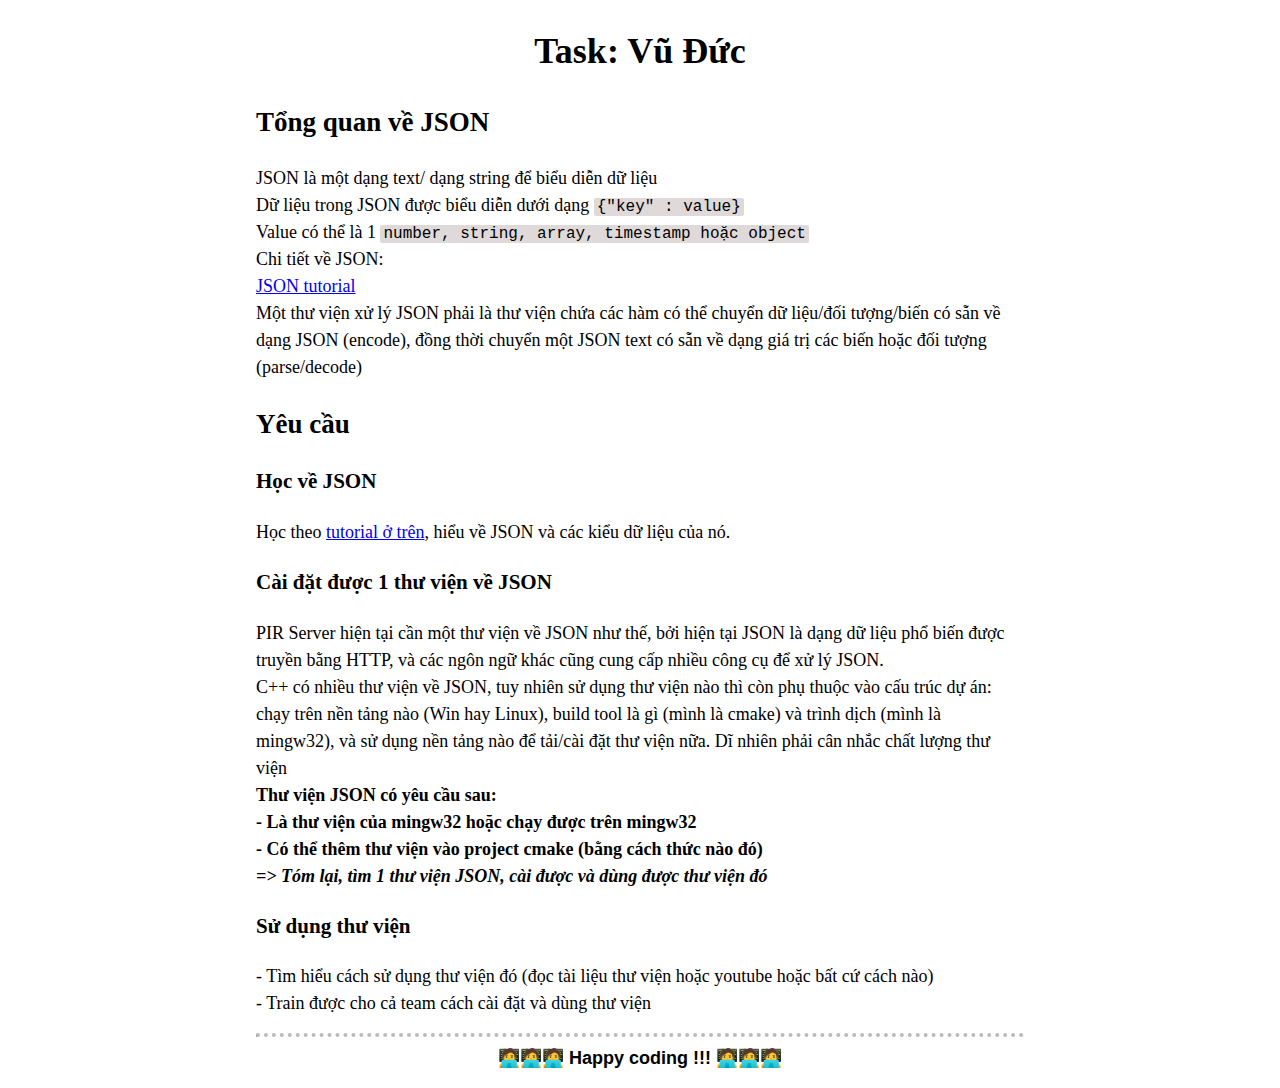
==== duc/index.html @ e73e4a88 "task for Đức 🐾🐾" ====
<!DOCTYPE html>
<html lang="en">
  <head>
    <meta charset="UTF-8" />
    <meta name="viewport" content="width=device-width, initial-scale=1.0" />

    <title>Document</title>
    <link rel="stylesheet" href="../default.css" />

    <link rel="stylesheet" href="../prism/prism.css" />
    <style>
        img {
            width: 100%;
        }
    </style>
  </head>

  <body>
    <span>
      <div class="index"></div>
      <div class="content">
        <h1>Task: Vũ Đức</h1>

        <div class="abstract">
            <h2>Tổng quan về JSON</h2>
            <p>
                JSON là một dạng text/ dạng string để biểu diễn dữ liệu 
                <br> Dữ liệu trong JSON được biểu diễn dưới dạng <code>{"key" : value}</code> 
                <br> Value có thể là 1 <code>number, string, array, timestamp hoặc object </code>
                <br> Chi tiết về JSON:
                <br><a href="https://www.w3schools.com/js/js_json_intro.asp">JSON tutorial</a>
                <br>Một thư viện xử lý JSON phải là thư viện chứa các hàm có thể chuyển dữ liệu/đối tượng/biến có sẵn 
                về dạng JSON (encode), đồng thời chuyển một JSON text có sẵn về dạng giá trị các biến hoặc đối tượng (parse/decode)

            </p>
        </div>
        <h2> Yêu cầu</h2>
        <div class="task1">
            <h3>Học về JSON</h3>
            Học theo <a href="https://www.w3schools.com/js/js_json_intro.asp">tutorial ở trên</a>, hiểu về JSON và
            các kiểu dữ liệu của nó. 
        </div>
        <div class="task2">
            <h3>Cài đặt được 1 thư viện về JSON</h3>
            PIR Server hiện tại cần một thư viện về JSON như thế, bởi hiện tại JSON là dạng dữ liệu phổ biến được truyền 
            bằng HTTP, và các ngôn ngữ khác cũng cung cấp nhiều công cụ để xử lý JSON.
            <br> C++ có nhiều thư viện về JSON, tuy nhiên sử dụng thư viện nào thì còn phụ thuộc vào 
            cấu trúc dự án: chạy trên nền tảng nào (Win hay Linux), build tool là gì (mình là cmake) và trình dịch (mình là mingw32),
            và sử dụng nền tảng nào để tải/cài đặt thư viện nữa. Dĩ nhiên phải cân nhắc chất lượng thư viện 
            <br> <b>Thư viện JSON có yêu cầu sau:</b>
            <br><b>- Là thư viện của mingw32 hoặc chạy được trên mingw32</b>
            <br><b>- Có thể thêm thư viện vào project cmake (bằng cách thức nào đó) </b>
            <br><b><i>=> Tóm lại, tìm 1 thư viện JSON, cài được và dùng được thư viện đó</i></b>
        </div>
        <div class="task3">
            <h3>Sử dụng thư viện</h3>
            - Tìm hiểu cách sử dụng thư viện đó (đọc tài liệu thư viện hoặc youtube hoặc bất cứ cách nào)
            <br>- Train được cho cả team cách cài đặt và dùng thư viện
        </div>
      
        
      </div>
    </span>

    <div class="footer">
        <hr>
        🧑‍💻🧑‍💻🧑‍💻 Happy coding !!! 🧑‍💻🧑‍💻🧑‍💻
    </div>
    <script src="../prism/prism.js"></script>
  </body>
</html>
---- default.css ----
body {
    margin: 0;
    /* width: 100%; */
    padding: 0;
    font-size: large;
    line-height: 1.5;
}

h1 {
    text-align: center;
}

code {
    background-color: #dfd9d9;
    padding: 0 3px 0;
    border-radius: 2px;
}

.content {
    padding: 0 20% 0;
    width: 60%;
}

.code {
    /* margin: 1rem; */
    width: 100%;
    align-items: center;
    background-color: #dfd9d9;
    padding: 1rem ;
    border-radius: 0.3rem;
    font-family: Consolas, "Helvetica Neue", Helvetica, sans-serif;
}

.footer {
    padding: 0 20% 0;
    align-content: center;
    width: 60%;
    text-align: center;
    font-family: Consolas, "Helvetica Neue", Helvetica, sans-serif;
    font-weight: bolder;
    margin: 1rem auto 1rem;
}

.footer hr {
    border-top: 4px dotted #bbb;
    margin: 0 auto 0.5rem;
    border-bottom: none;
  /* border-radius: 5px; */
}

@media screen and (max-width: 600px) {
    .content {
    padding:0 ;
    width: 100%;
}
}
---- prism/prism.css ----
/* PrismJS 1.29.0
https://prismjs.com/download.html#themes=prism&languages=markup+css+clike+javascript */
code[class*=language-],
pre[class*=language-] {
    color: #000;
    background: 0 0;
    text-shadow: 0 1px #fff;
    font-family: Consolas, Monaco, 'Andale Mono', 'Ubuntu Mono', monospace;
    font-size: 1em;
    text-align: left;
    white-space: pre;
    word-spacing: normal;
    word-break: normal;
    word-wrap: normal;
    line-height: 1.5;
    -moz-tab-size: 4;
    -o-tab-size: 4;
    tab-size: 4;
    -webkit-hyphens: none;
    -moz-hyphens: none;
    -ms-hyphens: none;
    hyphens: none
}

code[class*=language-] ::-moz-selection,
code[class*=language-]::-moz-selection,
pre[class*=language-] ::-moz-selection,
pre[class*=language-]::-moz-selection {
    text-shadow: none;
    background: #b3d4fc
}

code[class*=language-] ::selection,
code[class*=language-]::selection,
pre[class*=language-] ::selection,
pre[class*=language-]::selection {
    text-shadow: none;
    background: #b3d4fc
}

@media print {

    code[class*=language-],
    pre[class*=language-] {
        text-shadow: none
    }
}

pre[class*=language-] {
    padding: 1em;
    margin: .5em 0;
    overflow: auto
}

:not(pre)>code[class*=language-],
pre[class*=language-] {
    background: #f5f2f0
}

:not(pre)>code[class*=language-] {
    padding: .1em;
    border-radius: .3em;
    white-space: normal
}

.token.cdata,
.token.comment,
.token.doctype,
.token.prolog {
    color: #708090
}

.token.punctuation {
    color: #999
}

.token.namespace {
    opacity: .7
}

.token.boolean,
.token.constant,
.token.deleted,
.token.number,
.token.property,
.token.symbol,
.token.tag {
    color: #905
}

.token.attr-name,
.token.builtin,
.token.char,
.token.inserted,
.token.selector,
.token.string {
    color: #690
}

.language-css .token.string,
.style .token.string,
.token.entity,
.token.operator,
.token.url {
    color: #9a6e3a;
    background: hsla(0, 0%, 100%, .5)
}

.token.atrule,
.token.attr-value,
.token.keyword {
    color: #07a
}

.token.class-name,
.token.function {
    color: #dd4a68
}

.token.important,
.token.regex,
.token.variable {
    color: #e90
}

.token.bold,
.token.important {
    font-weight: 700
}

.token.italic {
    font-style: italic
}

.token.entity {
    cursor: help
}
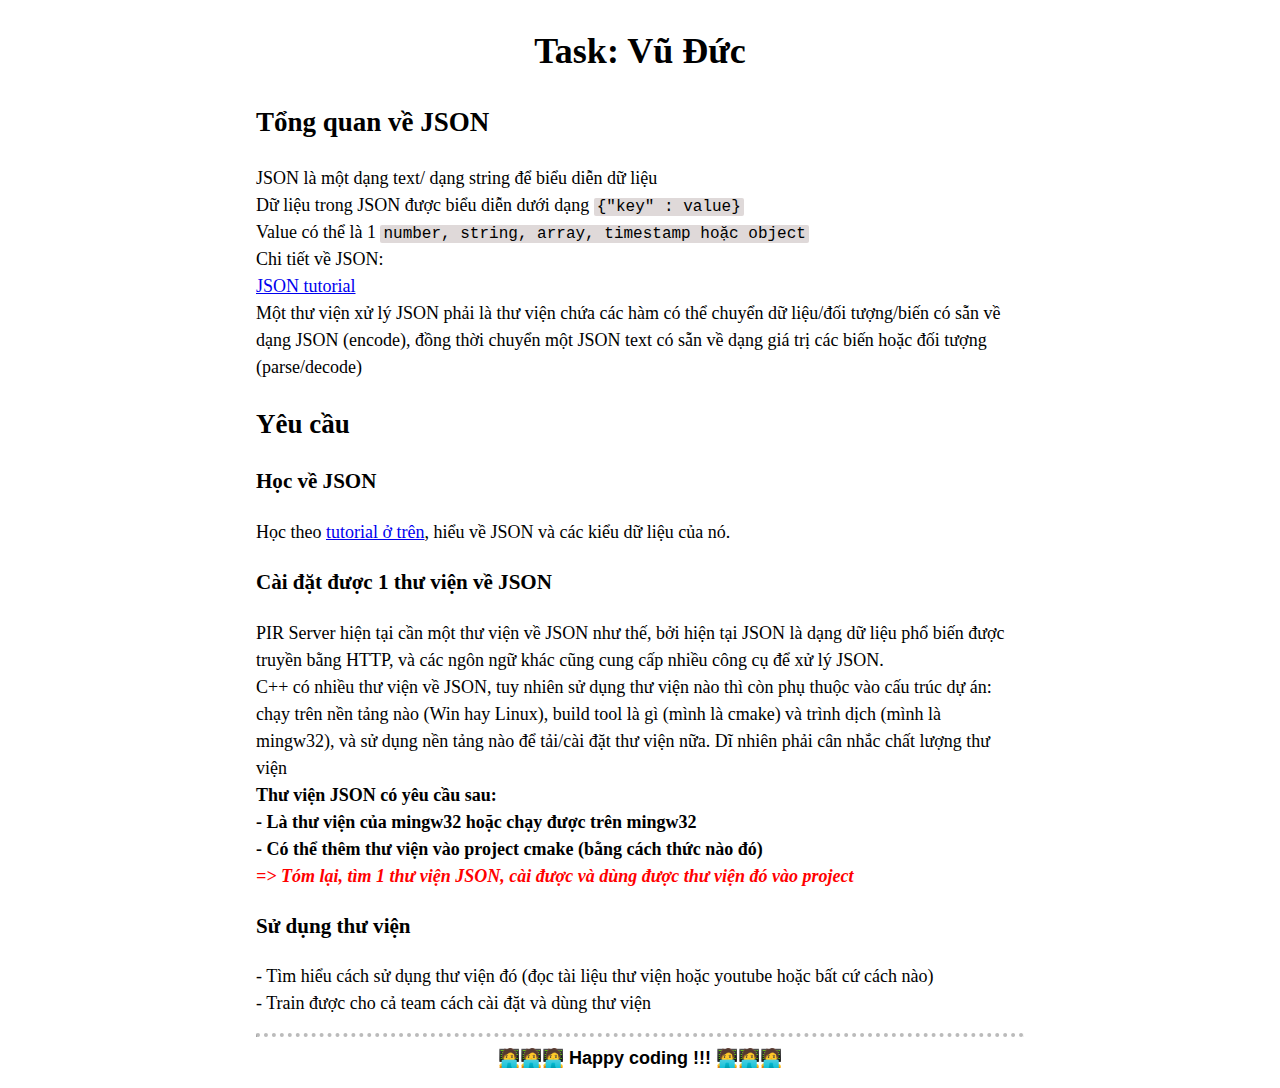
==== commit c6a6e555: "add color" ====
--- a/duc/index.html
+++ b/duc/index.html
@@ -50,7 +50,7 @@
             <br> <b>Thư viện JSON có yêu cầu sau:</b>
             <br><b>- Là thư viện của mingw32 hoặc chạy được trên mingw32</b>
             <br><b>- Có thể thêm thư viện vào project cmake (bằng cách thức nào đó) </b>
-            <br><b><i>=> Tóm lại, tìm 1 thư viện JSON, cài được và dùng được thư viện đó</i></b>
+            <br><b style="color:red"><i>=> Tóm lại, tìm 1 thư viện JSON, cài được và dùng được thư viện đó vào project</i></b>
         </div>
         <div class="task3">
             <h3>Sử dụng thư viện</h3>
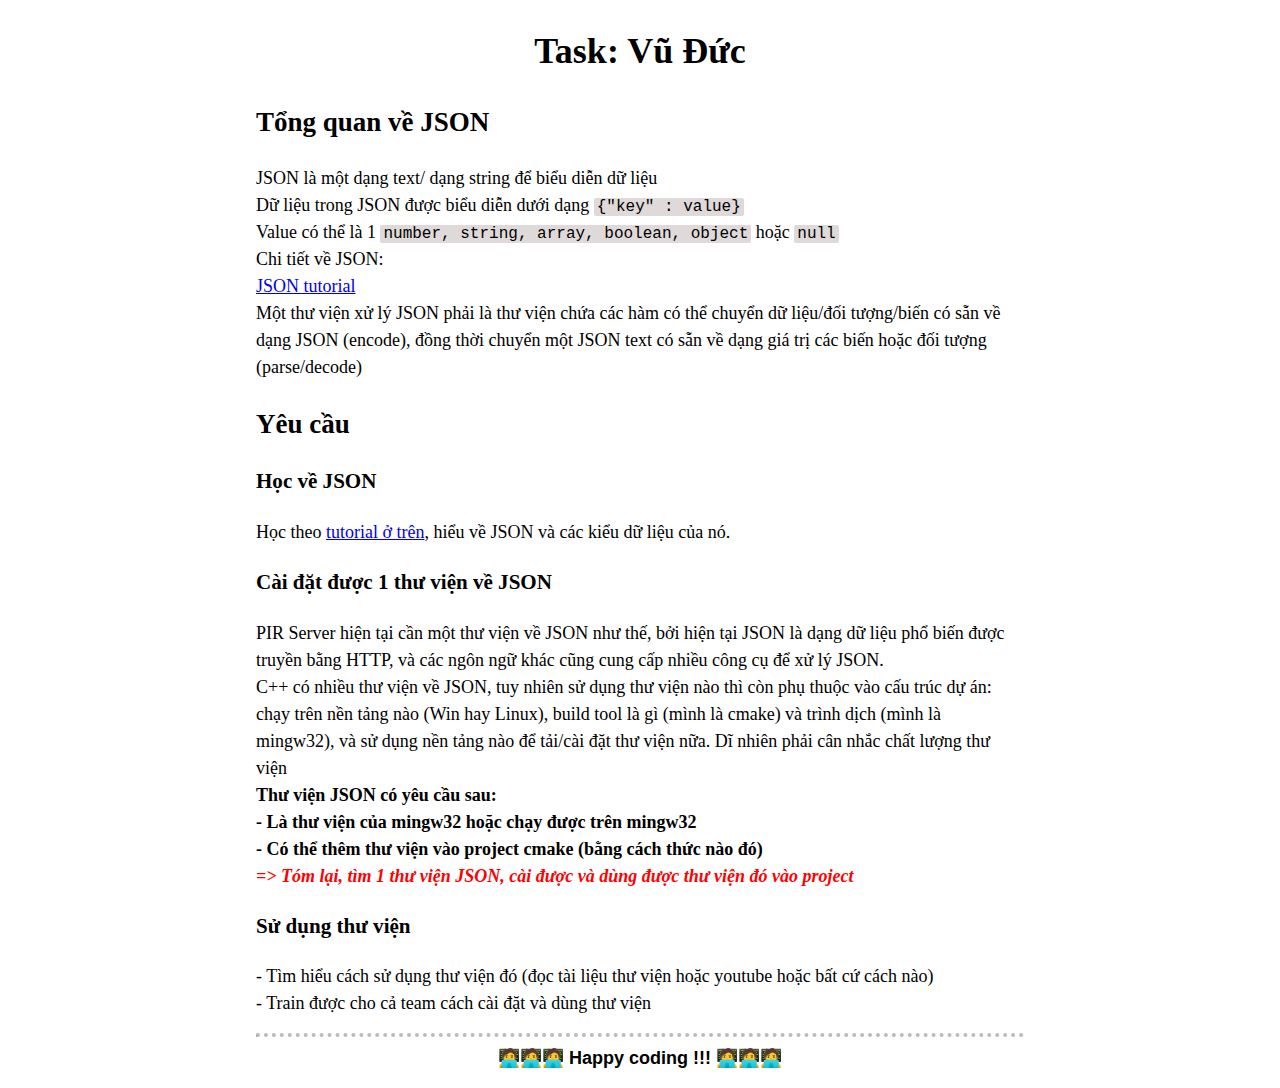
==== commit d14bdfe7: "change content" ====
--- a/duc/index.html
+++ b/duc/index.html
@@ -26,7 +26,7 @@
             <p>
                 JSON là một dạng text/ dạng string để biểu diễn dữ liệu 
                 <br> Dữ liệu trong JSON được biểu diễn dưới dạng <code>{"key" : value}</code> 
-                <br> Value có thể là 1 <code>number, string, array, timestamp hoặc object </code>
+                <br> Value có thể là 1 <code>number, string, array, boolean, object</code> hoặc <code> null </code>
                 <br> Chi tiết về JSON:
                 <br><a href="https://www.w3schools.com/js/js_json_intro.asp">JSON tutorial</a>
                 <br>Một thư viện xử lý JSON phải là thư viện chứa các hàm có thể chuyển dữ liệu/đối tượng/biến có sẵn 
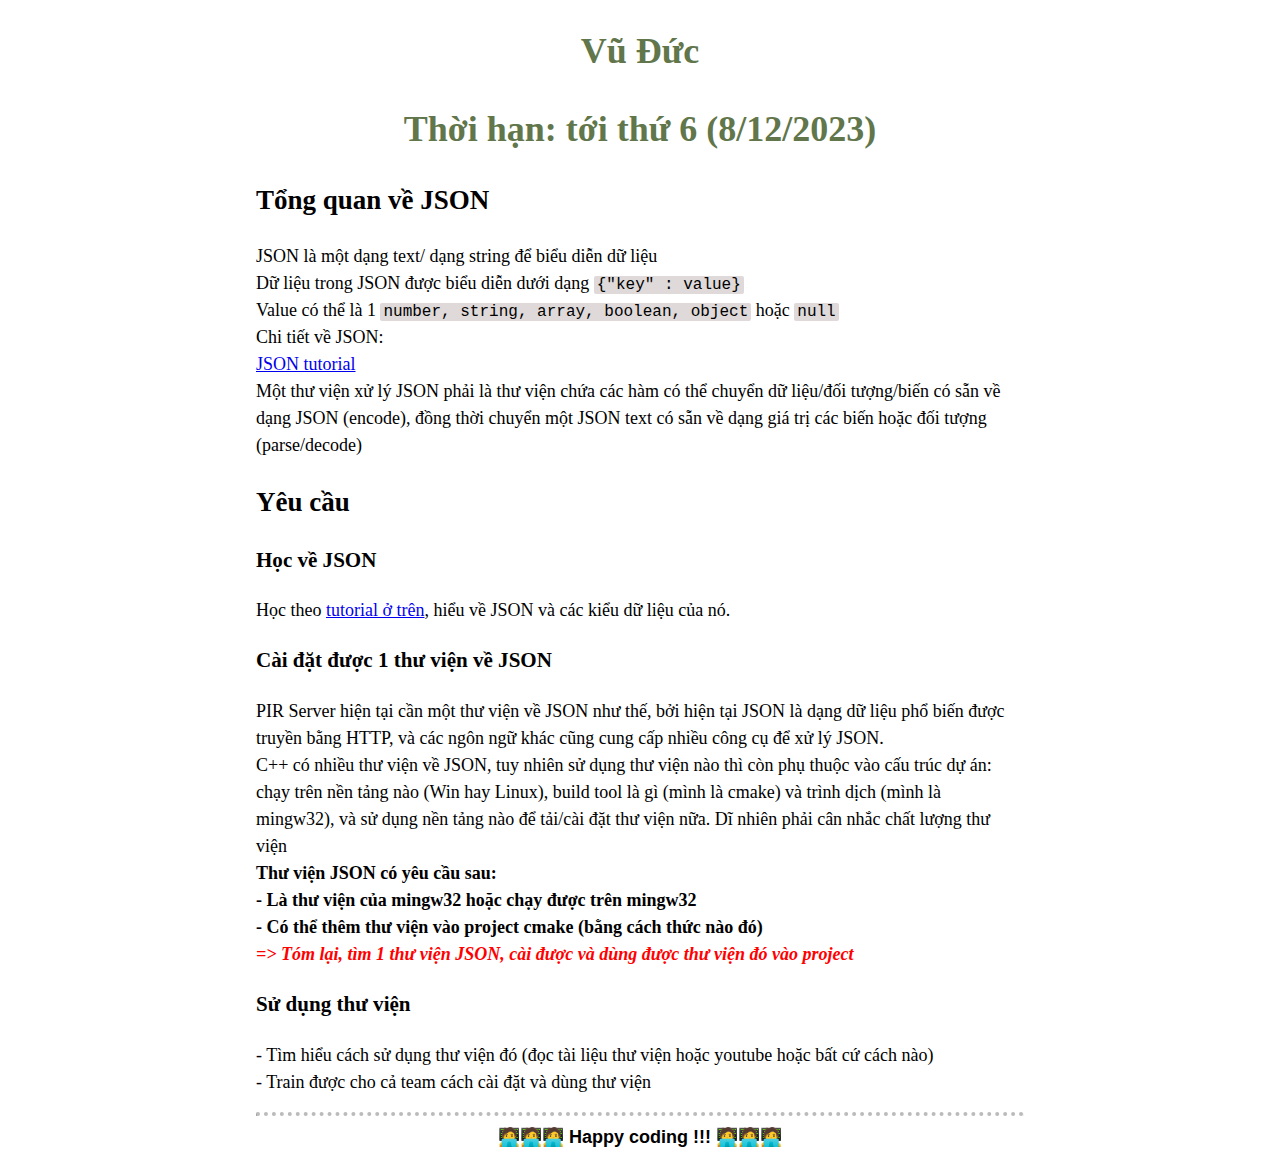
==== commit 508f03d1: "add deadline" ====
--- a/duc/index.html
+++ b/duc/index.html
@@ -4,11 +4,14 @@
     <meta charset="UTF-8" />
     <meta name="viewport" content="width=device-width, initial-scale=1.0" />
 
-    <title>Document</title>
+    <title>Vũ Đức</title>
     <link rel="stylesheet" href="../default.css" />
 
     <link rel="stylesheet" href="../prism/prism.css" />
     <style>
+      h1 {
+        color: #61764B;
+      }
         img {
             width: 100%;
         }
@@ -19,8 +22,9 @@
     <span>
       <div class="index"></div>
       <div class="content">
-        <h1>Task: Vũ Đức</h1>
-
+        <h1>Vũ Đức</h1>
+        <h1>Thời hạn: tới thứ 6 (8/12/2023)</h1>
+        
         <div class="abstract">
             <h2>Tổng quan về JSON</h2>
             <p>
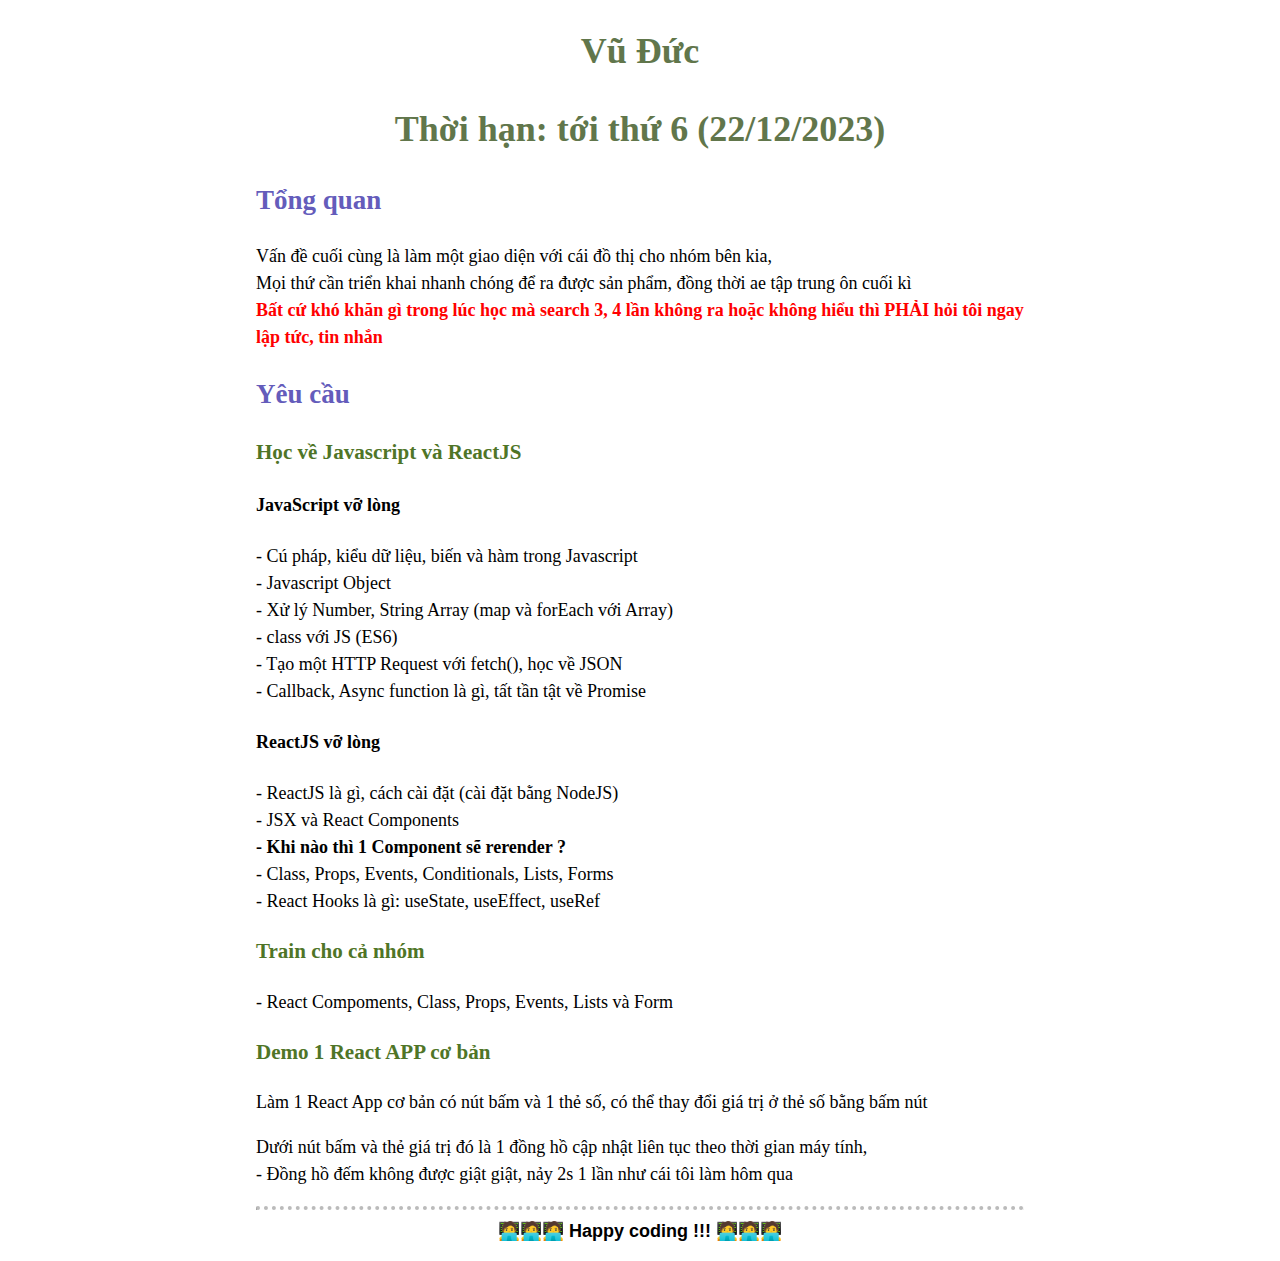
==== commit 6e6d306a: "update tasks" ====
--- a/duc/index.html
+++ b/duc/index.html
@@ -23,45 +23,49 @@
       <div class="index"></div>
       <div class="content">
         <h1>Vũ Đức</h1>
-        <h1>Thời hạn: tới thứ 6 (8/12/2023)</h1>
+        <h1>Thời hạn: tới thứ 6 (22/12/2023)</h1>
         
         <div class="abstract">
-            <h2>Tổng quan về JSON</h2>
-            <p>
-                JSON là một dạng text/ dạng string để biểu diễn dữ liệu 
-                <br> Dữ liệu trong JSON được biểu diễn dưới dạng <code>{"key" : value}</code> 
-                <br> Value có thể là 1 <code>number, string, array, boolean, object</code> hoặc <code> null </code>
-                <br> Chi tiết về JSON:
-                <br><a href="https://www.w3schools.com/js/js_json_intro.asp">JSON tutorial</a>
-                <br>Một thư viện xử lý JSON phải là thư viện chứa các hàm có thể chuyển dữ liệu/đối tượng/biến có sẵn 
-                về dạng JSON (encode), đồng thời chuyển một JSON text có sẵn về dạng giá trị các biến hoặc đối tượng (parse/decode)
+          <h2>Tổng quan</h2>
+          <p>
+            Vấn đề cuối cùng là làm một giao diện với cái đồ thị cho nhóm bên kia, 
+            <br> Mọi thứ cần triển khai nhanh chóng để ra được sản phẩm, đồng thời ae tập trung ôn cuối kì
+            <br><b style="color: red;">Bất cứ khó khăn gì trong lúc học mà search 3, 4 lần không ra hoặc không hiểu thì PHẢI hỏi tôi ngay lập tức, tin nhắn</b> 
+          </p>
+        </div>
+        <h2>Yêu cầu</h2>
+        <div class="task1">
+          <h3>Học về Javascript và ReactJS</h3>
+            <h4>JavaScript vỡ lòng</h4>
+            - Cú pháp, kiểu dữ liệu, biến và hàm trong Javascript
+            <br> - Javascript Object
+            <br> - Xử lý Number, String Array (map và forEach với Array)
+            <br> - class với JS (ES6)
+            <br> - Tạo một HTTP Request với fetch(), học về JSON
+            <br> - Callback, Async function là gì, tất tần tật về Promise
 
-            </p>
+            <h4>ReactJS vỡ lòng</h4>
+            - ReactJS là gì, cách cài đặt (cài đặt bằng NodeJS)
+            <br> - JSX và React Components
+            <br> <b>- Khi nào thì 1 Component sẽ rerender ?</b>
+            <br> - Class, Props, Events, Conditionals, Lists, Forms
+            <br> - React Hooks là gì: useState, useEffect, useRef
         </div>
-        <h2> Yêu cầu</h2>
-        <div class="task1">
-            <h3>Học về JSON</h3>
-            Học theo <a href="https://www.w3schools.com/js/js_json_intro.asp">tutorial ở trên</a>, hiểu về JSON và
-            các kiểu dữ liệu của nó. 
-        </div>
+        
         <div class="task2">
-            <h3>Cài đặt được 1 thư viện về JSON</h3>
-            PIR Server hiện tại cần một thư viện về JSON như thế, bởi hiện tại JSON là dạng dữ liệu phổ biến được truyền 
-            bằng HTTP, và các ngôn ngữ khác cũng cung cấp nhiều công cụ để xử lý JSON.
-            <br> C++ có nhiều thư viện về JSON, tuy nhiên sử dụng thư viện nào thì còn phụ thuộc vào 
-            cấu trúc dự án: chạy trên nền tảng nào (Win hay Linux), build tool là gì (mình là cmake) và trình dịch (mình là mingw32),
-            và sử dụng nền tảng nào để tải/cài đặt thư viện nữa. Dĩ nhiên phải cân nhắc chất lượng thư viện 
-            <br> <b>Thư viện JSON có yêu cầu sau:</b>
-            <br><b>- Là thư viện của mingw32 hoặc chạy được trên mingw32</b>
-            <br><b>- Có thể thêm thư viện vào project cmake (bằng cách thức nào đó) </b>
-            <br><b style="color:red"><i>=> Tóm lại, tìm 1 thư viện JSON, cài được và dùng được thư viện đó vào project</i></b>
-        </div>
-        <div class="task3">
-            <h3>Sử dụng thư viện</h3>
-            - Tìm hiểu cách sử dụng thư viện đó (đọc tài liệu thư viện hoặc youtube hoặc bất cứ cách nào)
-            <br>- Train được cho cả team cách cài đặt và dùng thư viện
+            <h3>Train cho cả nhóm</h3>
+          - React Compoments, Class, Props, Events, Lists và Form 
+           
         </div>
       
+        <div class="task3">
+          <h3>Demo 1 React APP cơ bản</h3>
+          <p>Làm 1 React App cơ bản có nút bấm và 1 thẻ số, có thể thay đổi giá trị ở thẻ số bằng bấm nút </p>
+          <p>Dưới nút bấm và thẻ giá trị đó là 1 đồng hồ cập nhật liên tục theo thời gian máy tính,
+            <br> - Đồng hồ đếm không được giật giật, nảy 2s 1 lần như cái tôi làm hôm qua 
+          </p>
+        </p>
+        </div>
         
       </div>
     </span>
--- a/default.css
+++ b/default.css
@@ -9,7 +9,12 @@
 h1 {
     text-align: center;
 }
-
+h2 {
+    color: #645CBB;
+}
+h3 {
+    color: #4f7527;
+}
 code {
     background-color: #dfd9d9;
     padding: 0 3px 0;
